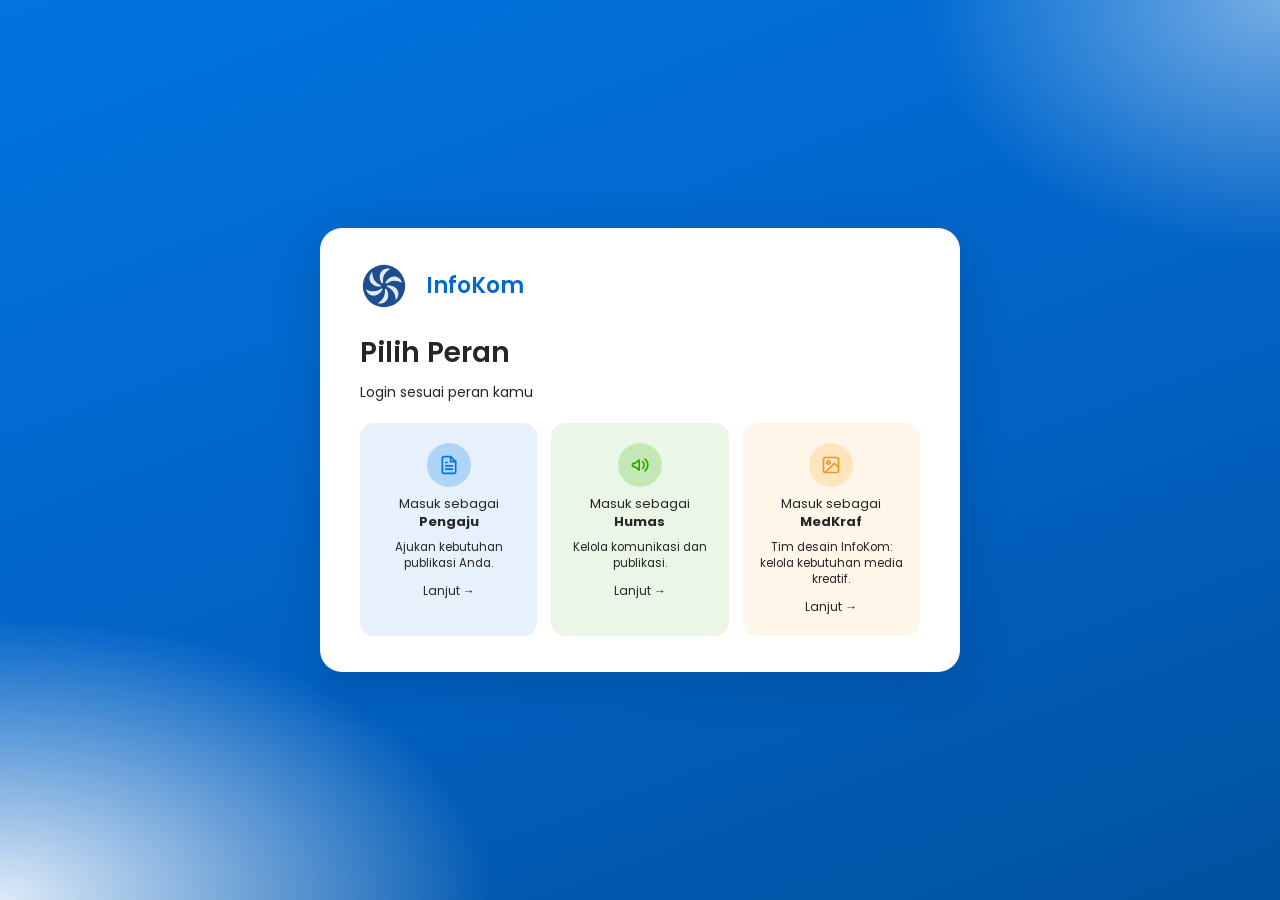
==== index.html @ b200752e "ya" ====
<!DOCTYPE html>
<html lang="id">
<head>
  <meta charset="UTF-8">
  <meta name="viewport" content="width=device-width, initial-scale=1.0">
  <title>Request Desain · InfoKom HMDTIF</title>

  <!-- Font Poppins (sesuai Figma). Kalau offline otomatis pakai Arial -->
  <link rel="preconnect" href="https://fonts.googleapis.com">
  <link href="https://fonts.googleapis.com/css2?family=Poppins:wght@400;500;600;700&display=swap" rel="stylesheet">

  <link rel="stylesheet" href="css/style.css">
</head>
<body>

  <!-- ============================================================
       KUMPULAN IKON (SVG). Dipanggil dengan <use href="#nama-ikon">
       ============================================================ -->
  <svg width="0" height="0" style="position:absolute" aria-hidden="true">
    <!-- Logo InfoKom -->
    <symbol id="logo" viewBox="0 0 56 56">
      <circle cx="28" cy="28" r="27" fill="#1d4e8f"/>
      <g fill="#ffffff" fill-opacity="0.88">
        <path d="M28 28C33 12 48 13 51 24C42 19 34 21 28 28Z"/>
        <path d="M28 28C33 12 48 13 51 24C42 19 34 21 28 28Z" transform="rotate(60 28 28)"/>
        <path d="M28 28C33 12 48 13 51 24C42 19 34 21 28 28Z" transform="rotate(120 28 28)"/>
        <path d="M28 28C33 12 48 13 51 24C42 19 34 21 28 28Z" transform="rotate(180 28 28)"/>
        <path d="M28 28C33 12 48 13 51 24C42 19 34 21 28 28Z" transform="rotate(240 28 28)"/>
        <path d="M28 28C33 12 48 13 51 24C42 19 34 21 28 28Z" transform="rotate(300 28 28)"/>
      </g>
      <circle cx="28" cy="28" r="4" fill="#1d4e8f"/>
    </symbol>

    <!-- Ikon garis -->
    <symbol id="i-phone" viewBox="0 0 24 24" fill="none" stroke="currentColor" stroke-width="2" stroke-linecap="round" stroke-linejoin="round"><path d="M22 16.9v3a2 2 0 0 1-2.2 2 19.8 19.8 0 0 1-8.6-3.1 19.5 19.5 0 0 1-6-6A19.8 19.8 0 0 1 2.1 4.2 2 2 0 0 1 4.1 2h3a2 2 0 0 1 2 1.7c.1 1 .4 1.9.7 2.8a2 2 0 0 1-.5 2.1L8.1 9.9a16 16 0 0 0 6 6l1.3-1.3a2 2 0 0 1 2.1-.4c.9.3 1.8.6 2.8.7a2 2 0 0 1 1.7 2z"/></symbol>
    <symbol id="i-clip" viewBox="0 0 24 24" fill="none" stroke="currentColor" stroke-width="2" stroke-linecap="round" stroke-linejoin="round"><rect x="8" y="2" width="8" height="4" rx="1"/><path d="M16 4h2a2 2 0 0 1 2 2v14a2 2 0 0 1-2 2H6a2 2 0 0 1-2-2V6a2 2 0 0 1 2-2h2M12 11v4M12 18v.01"/></symbol>
    <symbol id="i-clock" viewBox="0 0 24 24" fill="none" stroke="currentColor" stroke-width="2" stroke-linecap="round" stroke-linejoin="round"><circle cx="12" cy="12" r="10"/><path d="M12 6v6l4 2"/></symbol>
    <symbol id="i-doc" viewBox="0 0 24 24" fill="none" stroke="currentColor" stroke-width="2" stroke-linecap="round" stroke-linejoin="round"><path d="M14 2H6a2 2 0 0 0-2 2v16a2 2 0 0 0 2 2h12a2 2 0 0 0 2-2V8z"/><path d="M14 2v6h6M8 13h8M8 17h8M8 9h2"/></symbol>
    <symbol id="i-tasks" viewBox="0 0 24 24" fill="none" stroke="currentColor" stroke-width="2" stroke-linecap="round" stroke-linejoin="round"><rect x="3" y="4" width="18" height="16" rx="2"/><path d="M7 9l1.5 1.5L11 8M13 9h4M7 15l1.5 1.5L11 14M13 15h4"/></symbol>
    <symbol id="i-bell" viewBox="0 0 24 24" fill="none" stroke="currentColor" stroke-width="2" stroke-linecap="round" stroke-linejoin="round"><path d="M18 8a6 6 0 0 0-12 0c0 7-3 9-3 9h18s-3-2-3-9M13.7 21a2 2 0 0 1-3.4 0"/></symbol>
    <symbol id="i-user" viewBox="0 0 24 24" fill="none" stroke="currentColor" stroke-width="2" stroke-linecap="round" stroke-linejoin="round"><circle cx="12" cy="8" r="4"/><path d="M4 21a8 8 0 0 1 16 0"/></symbol>
    <symbol id="i-megaphone" viewBox="0 0 24 24" fill="none" stroke="currentColor" stroke-width="2" stroke-linecap="round" stroke-linejoin="round"><path d="M3 11v2a1 1 0 0 0 1 1h2l5 4V6L6 10H4a1 1 0 0 0-1 1zM15 8a5 5 0 0 1 0 8M18 5a9 9 0 0 1 0 14"/></symbol>
    <symbol id="i-image" viewBox="0 0 24 24" fill="none" stroke="currentColor" stroke-width="2" stroke-linecap="round" stroke-linejoin="round"><rect x="3" y="3" width="18" height="18" rx="2"/><circle cx="9" cy="9" r="2"/><path d="M21 15l-5-5L5 21"/></symbol>
    <symbol id="i-menu" viewBox="0 0 24 24" fill="none" stroke="currentColor" stroke-width="2" stroke-linecap="round" stroke-linejoin="round"><path d="M4 6h16M4 12h16M4 18h16"/></symbol>
    <symbol id="i-ext" viewBox="0 0 24 24" fill="none" stroke="currentColor" stroke-width="2" stroke-linecap="round" stroke-linejoin="round"><path d="M15 3h6v6M10 14L21 3M18 13v6a2 2 0 0 1-2 2H5a2 2 0 0 1-2-2V8a2 2 0 0 1 2-2h6"/></symbol>
    <symbol id="i-upload" viewBox="0 0 24 24" fill="none" stroke="currentColor" stroke-width="2" stroke-linecap="round" stroke-linejoin="round"><path d="M21 15v4a2 2 0 0 1-2 2H5a2 2 0 0 1-2-2v-4M17 8l-5-5-5 5M12 3v12"/></symbol>
    <symbol id="i-ok" viewBox="0 0 24 24" fill="none" stroke-width="2" stroke-linecap="round" stroke-linejoin="round"><circle cx="12" cy="12" r="10" fill="currentColor" stroke="none"/><path d="M8 12l3 3 5-6" style="stroke:var(--cek,#fff)"/></symbol>
    <symbol id="i-warn" viewBox="0 0 24 24" fill="none" stroke-width="2" stroke-linecap="round" stroke-linejoin="round"><path d="M12 3L2 21h20z" fill="currentColor" stroke="currentColor"/><path d="M12 10v5M12 18v.01" stroke="#fff"/></symbol>
    <symbol id="i-x" viewBox="0 0 24 24" fill="none" stroke="currentColor" stroke-width="2" stroke-linecap="round" stroke-linejoin="round"><path d="M18 6L6 18M6 6l12 12"/></symbol>
  </svg>


  <!-- ============================================================
       HALAMAN 1: PILIH PERAN
       ============================================================ -->
  <main class="halaman-login" id="halaman-peran">
    <div class="kartu-login lebar">
      <div class="merek"><svg class="logo"><use href="#logo"/></svg><span>InfoKom</span></div>
      <h1>Pilih Peran</h1>
      <p class="sub">Login sesuai peran kamu</p>

      <div class="pilihan-peran">
        <button type="button" class="kartu-peran p-biru" data-peran="pengaju">
          <span class="lingkaran"><svg class="ic"><use href="#i-doc"/></svg></span>
          <span>Masuk sebagai <strong>Pengaju</strong></span>
          <small>Ajukan kebutuhan publikasi Anda.</small>
          <em>Lanjut →</em>
        </button>
        <button type="button" class="kartu-peran p-hijau" data-peran="humas">
          <span class="lingkaran"><svg class="ic"><use href="#i-megaphone"/></svg></span>
          <span>Masuk sebagai <strong>Humas</strong></span>
          <small>Kelola komunikasi dan publikasi.</small>
          <em>Lanjut →</em>
        </button>
        <button type="button" class="kartu-peran p-oranye" data-peran="medkraf">
          <span class="lingkaran"><svg class="ic"><use href="#i-image"/></svg></span>
          <span>Masuk sebagai <strong>MedKraf</strong></span>
          <small>Tim desain InfoKom: kelola kebutuhan media kreatif.</small>
          <em>Lanjut →</em>
        </button>
      </div>
    </div>
  </main>


  <!-- ============================================================
       HALAMAN 2: FORM LOGIN
       ============================================================ -->
  <main class="halaman-login" id="halaman-login" hidden>
    <form class="kartu-login" id="form-login" novalidate>
      <div class="merek"><svg class="logo"><use href="#logo"/></svg><span>InfoKom</span></div>
      <h1 id="judul-login">Masuk sebagai Pengaju</h1>
      <p class="sub">Masukkan email dan kata sandi untuk melanjutkan.</p>

      <div class="field">
        <label for="login-email">Email</label>
        <input type="email" id="login-email" placeholder="Masukkan email Anda" autocomplete="off">
      </div>
      <div class="field">
        <label for="login-sandi">Kata sandi</label>
        <input type="password" id="login-sandi" placeholder="Masukkan kata sandi Anda" autocomplete="off">
        <small class="pesan-error" id="error-login" hidden>⚠ Isi email yang valid dan kata sandi.</small>
      </div>

      <button type="button" class="tautan kanan-teks" id="btn-lupa">Lupa kata sandi?</button>
      <button type="submit" class="btn btn-utama penuh">Masuk</button>

      <div class="atau"><span>atau</span></div>
      <button type="button" class="btn btn-garis penuh" id="btn-google">Masuk dengan Google</button>
      <button type="button" class="tautan tengah" id="btn-ganti-peran">← Ganti peran</button>
      <p class="petunjuk-demo">Mode demo: isi email dan kata sandi apa saja.</p>
    </form>
  </main>


  <!-- ============================================================
       APLIKASI (muncul setelah login)
       ============================================================ -->
  <div class="app" id="aplikasi" hidden>

    <!-- SIDEBAR (menu berbeda tiap peran, diisi JavaScript) -->
    <aside class="sidebar" id="sidebar">
      <div class="merek"><svg class="logo"><use href="#logo"/></svg><span>InfoKom</span></div>
      <nav id="menu"></nav>
    </aside>

    <div class="kolom-kanan">

      <!-- HEADER -->
      <header class="topbar">
        <h2 class="judul-app">Request Desain · InfoKom HMDTIF</h2>

        <div class="topbar-kanan">
          <div class="bel-wrap">
            <button type="button" class="bel" id="btn-bel" aria-label="Notifikasi">
              <svg class="ic"><use href="#i-bell"/></svg>
              <span class="lencana" id="lencana" hidden></span>
            </button>
            <div class="dropdown" id="dropdown-notif" hidden></div>
          </div>

          <button type="button" class="chip-user" id="btn-profil">
            <span class="info-user" id="info-user"></span>
            <span class="avatar"><svg class="ic"><use href="#i-user"/></svg></span>
          </button>
        </div>
      </header>


      <!-- ========================================================
           VIEW PENGAJU 1: Ajukan Permintaan
           ======================================================== -->
      <section class="view" id="v-ajukan" hidden>
        <div class="konten">
          <div class="kartu">
            <h2>Ajukan Permintaan Desain</h2>

            <div class="field">
              <label for="input-nama">Nama Pengaju <span class="wajib">*</span></label>
              <input type="text" id="input-nama" value="Reyhan" readonly>
            </div>

            <div class="segmented" id="tipe-konten">
              <button type="button" class="aktif" data-nilai="Reels">Reels</button>
              <button type="button" data-nilai="Feeds">Feeds</button>
              <button type="button" data-nilai="Story">Story</button>
            </div>

            <div class="baris-dua">
              <div class="field">
                <label for="input-judul">Judul Pengajuan <span class="wajib">*</span></label>
                <input type="text" id="input-judul" placeholder="Judul Konten">
                <small class="pesan-error" id="error-judul" hidden>⚠ Judul wajib diisi</small>
              </div>
              <div class="field">
                <label for="input-tanggal">Tanggal Unggahan <span class="wajib">*</span></label>
                <input type="date" id="input-tanggal">
                <small class="pesan-error" id="error-tanggal" hidden>⚠ Tanggal wajib diisi</small>
              </div>
            </div>

            <div class="field">
              <label for="input-deskripsi">Deskripsi Singkat Desain <span class="wajib">*</span></label>
              <textarea id="input-deskripsi" placeholder="Tuliskan Deskripsi"></textarea>
              <small class="pesan-error" id="error-deskripsi" hidden>⚠ Deskripsi wajib diisi</small>
            </div>

            <div class="field">
              <label for="input-caption">Caption (untuk Reels / Feeds) — opsional</label>
              <textarea id="input-caption" placeholder="Tuliskan Caption"></textarea>
            </div>

            <div class="rata-kanan">
              <button type="button" class="btn btn-utama" id="btn-kirim">Kirim Pengajuan</button>
            </div>
          </div>

          <div class="kartu">
            <h2>Panduan Pengajuan</h2>
            <ul class="panduan">
              <li>Pengajuan masuk ditinjau Humas. Jika ditolak, ajukan ulang.</li>
              <li>Draf desain akan dikirim H-1 sebelum hari unggah.</li>
              <li>Revisi draf hanya dapat diajukan 1x setelah dikirim Humas.</li>
            </ul>
            <h2 class="jarak-atas">Pengajuan Terakhir Saya</h2>
            <div id="daftar-terakhir"></div>
          </div>
        </div>
      </section>


      <!-- ========================================================
           VIEW PENGAJU 2: Tinjau & Revisi
           ======================================================== -->
      <section class="view" id="v-tinjau" hidden>
        <div class="konten">
          <div class="kartu">
            <h2>Tinjau &amp; Revisi Desain</h2>
            <div id="badge-tinjau" class="jarak-bawah"></div>

            <div class="field">
              <label for="tinjau-link">Draf Desain</label>
              <input type="text" id="tinjau-link" readonly placeholder="https://figma.com">
            </div>
            <div id="poster-tinjau"></div>

            <div class="segmented kotak-garis" id="versi">
              <button type="button" class="aktif" data-nilai="1">Versi 1</button>
              <button type="button" data-nilai="2">Versi 2</button>
            </div>

            <div class="field">
              <label for="tinjau-caption">Caption</label>
              <input type="text" id="tinjau-caption" readonly>
            </div>
          </div>

          <div class="kartu">
            <h2>Revisi Desain</h2>
            <div id="badge-kuota" class="jarak-bawah"></div>
            <p class="judul-kecil">Konten untuk ditinjau</p>
            <p class="bantuan">Lihat detail konten untuk review dan revisi.</p>
            <div id="tabel-tinjau"></div>

            <button type="button" class="btn btn-garis penuh" id="btn-ajukan-revisi">Ajukan Revisi</button>
            <button type="button" class="btn btn-utama penuh" id="btn-setujui">Setujui Desain</button>
            <p class="bantuan" id="petunjuk-tinjau"></p>
          </div>
        </div>
      </section>


      <!-- ========================================================
           VIEW PENGAJU 3: Status & Riwayat
           ======================================================== -->
      <section class="view" id="v-status" hidden>
        <div class="konten">
          <div class="kartu">
            <h2>Status &amp; Riwayat Publikasi</h2>
            <div class="stepper" id="stepper"></div>
            <h2 class="jarak-atas">Daftar Pengajuan Saya</h2>
            <div id="tabel-status"></div>
          </div>

          <div class="kartu">
            <h2>Detail Pengajuan</h2>
            <div id="detail-status"></div>
            <hr>
            <h2>Riwayat Proses</h2>
            <ul class="riwayat" id="riwayat"></ul>
          </div>
        </div>
      </section>


      <!-- ========================================================
           VIEW HUMAS: Daftar Pengajuan
           ======================================================== -->
      <section class="view" id="v-humas" hidden>
        <div class="konten">
          <div class="kartu">
            <h2>Daftar &amp; Detail Pengajuan</h2>
            <div class="chips" id="chips"></div>
            <div id="tabel-humas"></div>
          </div>

          <div class="kartu" id="panel-humas"></div>
        </div>
      </section>


      <!-- ========================================================
           VIEW MEDKRAF: Tugas Saya
           ======================================================== -->
      <section class="view" id="v-tugas" hidden>
        <div class="konten">
          <div class="kartu">
            <h2>Pengerjaan Desain</h2>
            <div id="detail-tugas"></div>

            <div id="blok-catatan"></div>

            <h2 class="jarak-atas">Serahkan Hasil</h2>
            <div class="field">
              <label for="input-hasil">Tautan Figma / File Hasil <span class="wajib">*</span></label>
              <input type="text" id="input-hasil" placeholder="https://figma.com">
              <small class="pesan-error" id="error-hasil" hidden>⚠ Tautan hasil wajib diisi</small>
            </div>
            <div id="poster-tugas"></div>
            <div class="rata-kanan">
              <button type="button" class="btn btn-utama" id="btn-serahkan">Serahkan Desain</button>
            </div>
            <p class="bantuan rata-kanan-teks" id="petunjuk-tugas"></p>
          </div>

          <div class="kartu">
            <h2 id="judul-tugas">Tugas Saya</h2>
            <div id="daftar-tugas"></div>
          </div>
        </div>
      </section>


      <!-- ========================================================
           VIEW PROFIL (semua peran)
           ======================================================== -->
      <section class="view" id="v-profil" hidden>
        <div class="konten">
          <div class="kartu">
            <h2>Profil Saya</h2>
            <div class="profil-atas">
              <span class="avatar besar"><svg class="ic"><use href="#i-user"/></svg></span>
              <div>
                <h3 id="profil-nama"></h3>
                <span class="badge b-biru" id="profil-peran"></span>
              </div>
            </div>
            <hr>
            <div id="profil-detail"></div>
            <div class="rata-kiri-tombol">
              <button type="button" class="btn btn-utama" id="btn-beranda">Kembali ke Beranda</button>
              <button type="button" class="btn btn-garis" id="btn-keluar">Ganti Peran</button>
            </div>
          </div>

          <div class="kartu">
            <h2>Ringkasan Aktivitas</h2>
            <div class="angka-ringkas" id="profil-angka"></div>
            <h3 class="jarak-atas">Hak Akses Peran</h3>
            <ul class="panduan" id="profil-hak"></ul>
          </div>
        </div>
      </section>

    </div>
  </div>


  <!-- ============================================================
       MODAL / POP-UP
       ============================================================ -->

  <!-- Humas: Tolak -->
  <div class="modal" id="modal-tolak">
    <div class="dialog">
      <div class="judul-modal">
        <h2><svg class="ic merah"><use href="#i-warn"/></svg> Tolak Pengajuan</h2>
        <button type="button" class="btn-tutup" data-tutup aria-label="Tutup"><svg class="ic"><use href="#i-x"/></svg></button>
      </div>
      <div class="field">
        <label for="alasan-tolak">Alasan Penolakan</label>
        <textarea id="alasan-tolak" placeholder="Tulis alasan penolakan"></textarea>
      </div>
      <div class="dua-tombol">
        <button type="button" class="btn btn-garis" data-tutup>Batal</button>
        <button type="button" class="btn btn-utama" id="btn-konfirmasi-tolak" disabled>Tolak</button>
      </div>
    </div>
  </div>

  <!-- Humas: Terima & Tugaskan PIC -->
  <div class="modal" id="modal-terima">
    <div class="dialog">
      <div class="judul-modal">
        <h2><svg class="ic hijau"><use href="#i-ok"/></svg> Terima &amp; Tugaskan PIC MedKraf</h2>
        <button type="button" class="btn-tutup" data-tutup aria-label="Tutup"><svg class="ic"><use href="#i-x"/></svg></button>
      </div>
      <div class="field">
        <label for="pilih-pic">Pilih PIC MedKraf</label>
        <select id="pilih-pic"></select>
      </div>
      <div class="dua-tombol">
        <button type="button" class="btn btn-garis" data-tutup>Batal</button>
        <button type="button" class="btn btn-utama" id="btn-konfirmasi-terima" disabled>Tugaskan</button>
      </div>
    </div>
  </div>

  <!-- Humas: Revisi bahasa ke MedKraf -->
  <div class="modal" id="modal-revisi-bahasa">
    <div class="dialog">
      <div class="judul-modal">
        <h2><svg class="ic merah"><use href="#i-warn"/></svg> Ajukan Revisi ke MedKraf</h2>
        <button type="button" class="btn-tutup" data-tutup aria-label="Tutup"><svg class="ic"><use href="#i-x"/></svg></button>
      </div>
      <div class="field">
        <label for="catatan-bahasa">Catatan Revisi</label>
        <textarea id="catatan-bahasa" placeholder="Tulis bagian bahasa yang perlu diperbaiki"></textarea>
      </div>
      <div class="dua-tombol">
        <button type="button" class="btn btn-garis" data-tutup>Batal</button>
        <button type="button" class="btn btn-utama" id="btn-konfirmasi-revisi-bahasa" disabled>Kirim</button>
      </div>
    </div>
  </div>

  <!-- Humas: Tandai sudah diunggah -->
  <div class="modal" id="modal-unggah">
    <div class="dialog">
      <div class="judul-modal">
        <h2><svg class="ic biru"><use href="#i-upload"/></svg> Tandai Sudah Diunggah</h2>
        <button type="button" class="btn-tutup" data-tutup aria-label="Tutup"><svg class="ic"><use href="#i-x"/></svg></button>
      </div>
      <div class="field">
        <label for="link-unggahan">Link Unggahan</label>
        <input type="text" id="link-unggahan" placeholder="https://instagram.com/p/...">
      </div>
      <div class="dua-tombol">
        <button type="button" class="btn btn-garis" data-tutup>Batal</button>
        <button type="button" class="btn btn-utama" id="btn-konfirmasi-unggah" disabled>Selesai</button>
      </div>
    </div>
  </div>

  <!-- Pengaju: Ajukan revisi -->
  <div class="modal" id="modal-revisi">
    <div class="dialog">
      <div class="judul-modal">
        <h2><svg class="ic merah"><use href="#i-warn"/></svg> Ajukan Revisi</h2>
        <button type="button" class="btn-tutup" data-tutup aria-label="Tutup"><svg class="ic"><use href="#i-x"/></svg></button>
      </div>
      <div class="field">
        <label for="catatan-revisi">Deskripsi Revisi</label>
        <textarea id="catatan-revisi" placeholder="Tulis semua masukan revisi dalam satu catatan."></textarea>
        <small class="bantuan">Revisi hanya dapat diajukan 1x dan hasilnya langsung diunggah tanpa tinjauan ulang.</small>
      </div>
      <div class="dua-tombol">
        <button type="button" class="btn btn-garis" data-tutup>Batal</button>
        <button type="button" class="btn btn-utama" id="btn-konfirmasi-revisi" disabled>Ajukan</button>
      </div>
    </div>
  </div>

  <!-- Pengaju: Setujui -->
  <div class="modal" id="modal-setujui">
    <div class="dialog">
      <div class="judul-modal">
        <h2><svg class="ic hijau"><use href="#i-ok"/></svg> Setujui Desain</h2>
        <button type="button" class="btn-tutup" data-tutup aria-label="Tutup"><svg class="ic"><use href="#i-x"/></svg></button>
      </div>
      <p class="isi-modal">Apakah Anda yakin menyetujui desain ini? Status menjadi “Siap Unggah” dan konten akan diunggah oleh Humas.</p>
      <div class="dua-tombol">
        <button type="button" class="btn btn-garis" data-tutup>Batal</button>
        <button type="button" class="btn btn-utama" id="btn-konfirmasi-setujui">Ya, Setujui</button>
      </div>
    </div>
  </div>

  <!-- Pesan singkat -->
  <div class="toast" id="toast" hidden></div>

  <!-- data.js dulu (berisi data), baru script.js (berisi logika) -->
  <script src="js/data.js"></script>
  <script src="js/script.js"></script>
</body>
</html>
---- css/style.css ----
/* ==========================================================
   STYLE.CSS - Request Desain · InfoKom HMDTIF (Versi Website)
   Desain: Hi-Fi desktop 1440px dari Figma.
   Responsif untuk ukuran website saja:
     - Desktop lebar  : lebih dari 1100px  (2 kolom + sidebar)
     - Laptop/Tablet  : 768px - 1100px     (1 kolom + sidebar lebih kecil)
   (Tampilan HP tidak dibuat.)
   ========================================================== */

/* ---------- 1. Variabel warna (dari design system Figma) ---------- */
:root {
  --biru-50: #e6f1fc;
  --biru-100: #b0d4f5;
  --biru-300: #55a2ea;
  --biru-500: #0174e0;
  --biru-600: #016acc;
  --biru-700: #01529f;
  --biru-900: #00315e;

  --abu-garis: #e4e4e8;
  --abu-input: #8a8a8c;
  --abu-teks: #6b6b6e;
  --teks: #262626;

  --hijau-50: #eaf6e6;
  --hijau-500: #2da800;
  --merah-50: #f8e8e8;
  --merah-200: #de9393;
  --merah-300: #cf6262;
  --merah-500: #b61515;
  --merah-800: #650c0c;
  --oranye-50: #fff6ea;
  --oranye-400: #ffba54;
  --oranye-600: #e89a25;

  --bayangan: 0 4px 18px rgba(0, 49, 94, 0.14);
}

/* ---------- 2. Reset dasar ---------- */
* { box-sizing: border-box; margin: 0; padding: 0; }

body {
  font-family: "Poppins", Arial, sans-serif;
  font-size: 14px;
  color: var(--teks);
  min-width: 768px; /* tampilan HP tidak didukung */
  min-height: 100vh;
  /* Latar biru dengan sapuan putih di pojok (seperti di Figma) */
  background:
    radial-gradient(55% 45% at 0% 100%, rgba(234, 242, 251, 0.95) 0%, rgba(234, 242, 251, 0) 70%),
    radial-gradient(40% 40% at 100% 0%, rgba(255, 255, 255, 0.45) 0%, rgba(255, 255, 255, 0) 70%),
    linear-gradient(160deg, #0174e0 0%, #0262c4 55%, #01529f 100%);
  background-attachment: fixed;
}

h1 { font-size: 28px; font-weight: 600; }
h2 { font-size: 18px; font-weight: 600; margin-bottom: 16px; }
h3 { font-size: 16px; font-weight: 600; margin-bottom: 8px; }

[hidden] { display: none !important; }

button { font-family: inherit; }

/* ---------- 3. Ikon ---------- */
.ic { width: 20px; height: 20px; flex-shrink: 0; vertical-align: -4px; }
.ic.merah { color: var(--merah-500); }
.ic.hijau { color: var(--hijau-500); }
.ic.biru { color: var(--biru-500); }

.logo { width: 48px; height: 44px; }

.merek {
  display: flex;
  align-items: center;
  gap: 18px;
  font-size: 22px;
  font-weight: 600;
  color: var(--biru-600);
}

/* ==========================================================
   4. HALAMAN LOGIN (pilih peran & form)
   ========================================================== */
.halaman-login {
  min-height: 100vh;
  display: flex;
  align-items: center;
  justify-content: center;
  padding: 32px;
}

.kartu-login {
  background: #fff;
  border-radius: 22px;
  padding: 36px 40px;
  width: 100%;
  max-width: 480px;
  box-shadow: 0 10px 40px rgba(0, 49, 94, 0.25);
}

.kartu-login.lebar { max-width: 640px; }

.kartu-login h1 { margin: 24px 0 8px; }
.kartu-login .sub { margin-bottom: 20px; }

.pilihan-peran { display: grid; grid-template-columns: repeat(3, 1fr); gap: 14px; }

.kartu-peran {
  display: flex;
  flex-direction: column;
  align-items: center;
  gap: 8px;
  padding: 18px 12px;
  border: 2px solid transparent;
  border-radius: 14px;
  text-align: center;
  font-size: 13px;
  line-height: 1.4;
  cursor: pointer;
  color: var(--teks);
  transition: transform 0.15s, border-color 0.15s;
}

.kartu-peran:hover { transform: translateY(-3px); border-color: currentColor; }
.kartu-peran small { font-size: 11.5px; }
.kartu-peran em { font-style: normal; font-size: 12px; margin-top: 4px; }

.lingkaran {
  width: 44px; height: 44px;
  border-radius: 50%;
  display: flex; align-items: center; justify-content: center;
}

.p-biru { background: var(--biru-50); }
.p-biru .lingkaran { background: var(--biru-100); color: var(--biru-500); }
.p-hijau { background: #eaf6e6; }
.p-hijau .lingkaran { background: #c3e8b6; color: var(--hijau-500); }
.p-oranye { background: var(--oranye-50); }
.p-oranye .lingkaran { background: #ffe4bd; color: var(--oranye-600); }

.tautan {
  background: none;
  border: none;
  color: var(--biru-600);
  font-size: 12.5px;
  cursor: pointer;
  padding: 4px 0;
}

.tautan:hover { text-decoration: underline; }
.kanan-teks { display: block; margin-left: auto; margin-bottom: 12px; }
.tengah { display: block; margin: 14px auto 0; }

.atau {
  display: flex; align-items: center; gap: 12px;
  margin: 14px 0;
  font-size: 12px;
  color: var(--abu-teks);
}
.atau::before, .atau::after { content: ""; flex: 1; height: 1px; background: var(--abu-garis); }

.petunjuk-demo { margin-top: 12px; text-align: center; font-size: 11.5px; color: var(--abu-teks); }

/* ==========================================================
   5. KERANGKA APLIKASI (sidebar + header + isi)
   ========================================================== */
.app {
  display: grid;
  grid-template-columns: 272px minmax(0, 1fr);
  gap: 24px;
  max-width: 1480px;
  margin: 0 auto;
  padding: 16px 24px;
  align-items: start;
}

/* Sidebar */
.sidebar {
  position: sticky;
  top: 16px;
  min-height: calc(100vh - 32px);
  background: #fff;
  border-radius: 20px;
  padding: 28px 12px;
  box-shadow: var(--bayangan);
}

.sidebar .merek { padding: 0 12px; margin-bottom: 44px; }

#menu { display: flex; flex-direction: column; gap: 8px; }

.menu-item {
  display: flex;
  align-items: center;
  gap: 12px;
  width: 100%;
  padding: 11px 14px;
  border: none;
  border-radius: 12px;
  background: none;
  color: var(--biru-600);
  font-size: 13.5px;
  font-weight: 500;
  text-align: left;
  cursor: pointer;
  transition: background 0.15s;
}

.menu-item:hover { background: var(--biru-50); }
.menu-item.aktif { background: var(--biru-600); color: #fff; }

/* Header */
.kolom-kanan { min-width: 0; }

.topbar {
  display: flex;
  align-items: center;
  justify-content: space-between;
  gap: 16px;
  background: #fff;
  border-radius: 20px;
  padding: 18px 24px;
  margin-bottom: 16px;
  box-shadow: var(--bayangan);
}

.judul-app { margin: 0; font-size: 18px; }

.topbar-kanan { display: flex; align-items: center; gap: 14px; }

.bel-wrap { position: relative; }

.bel {
  position: relative;
  width: 44px; height: 44px;
  border: none;
  border-radius: 50%;
  background: var(--biru-50);
  color: var(--biru-500);
  cursor: pointer;
}

.lencana {
  position: absolute;
  top: -3px; right: -3px;
  min-width: 18px; height: 18px;
  padding: 0 4px;
  border-radius: 9px;
  background: #e53935;
  color: #fff;
  font-size: 10px;
  font-weight: 600;
  line-height: 18px;
}

.chip-user {
  display: flex;
  align-items: center;
  gap: 12px;
  border: none;
  background: none;
  cursor: pointer;
  font-size: 12.5px;
  color: var(--teks);
}

.avatar {
  width: 44px; height: 44px;
  border: 1.5px solid var(--biru-500);
  border-radius: 50%;
  display: flex; align-items: center; justify-content: center;
  color: var(--biru-500);
  background: #fff;
}

.avatar.besar { width: 88px; height: 88px; border-width: 2px; }
.avatar.besar .ic { width: 40px; height: 40px; }

/* Dropdown notifikasi */
.dropdown {
  position: absolute;
  right: 0;
  top: 54px;
  width: 340px;
  background: #fff;
  border-radius: 14px;
  padding: 14px;
  box-shadow: 0 10px 30px rgba(0, 49, 94, 0.25);
  z-index: 30;
}

.dropdown h4 { font-size: 14px; margin-bottom: 8px; }

.notif {
  display: flex; gap: 10px;
  padding: 10px;
  border-radius: 10px;
  font-size: 12px;
  line-height: 1.5;
}

.notif.baru { background: var(--biru-50); }
.notif::before {
  content: "";
  width: 7px; height: 7px;
  margin-top: 6px;
  border-radius: 50%;
  background: var(--abu-input);
  flex-shrink: 0;
}
.notif.baru::before { background: var(--biru-500); }
.notif strong { display: block; font-size: 12.5px; }
.notif small { color: var(--abu-teks); }

/* ==========================================================
   6. ISI HALAMAN
   ========================================================== */
/* Dua kolom: kolom utama lebih lebar dari panel kanan */
.konten {
  display: grid;
  grid-template-columns: minmax(0, 1.55fr) minmax(0, 1fr);
  gap: 16px;
  align-items: start;
}

.kartu {
  background: #fff;
  border-radius: 20px;
  padding: 28px;
  box-shadow: var(--bayangan);
}

.jarak-atas { margin-top: 28px; }
.jarak-bawah { margin-bottom: 14px; }

.rata-kanan { display: flex; justify-content: flex-end; gap: 10px; margin-top: 8px; }
.rata-kanan-teks { text-align: right; }
.rata-kiri-tombol { display: flex; gap: 12px; margin-top: 40px; }

hr { border: none; border-top: 1px solid var(--abu-garis); margin: 22px 0; }

.panduan { padding-left: 20px; line-height: 1.9; }
.panduan li::marker { color: var(--teks); }

/* Baris detail: label tebal kiri, isi kanan */
.kv {
  display: grid;
  grid-template-columns: 130px minmax(0, 1fr);
  gap: 12px;
  padding: 4px 0;
  line-height: 1.55;
}
.kv dt, .kv .k { font-weight: 600; }
.kv .v { word-break: break-word; }

/* ==========================================================
   7. FORM
   ========================================================== */
.field { margin-bottom: 18px; }

label {
  display: block;
  font-size: 13.5px;
  margin-bottom: 8px;
}

.wajib { color: #d32f2f; }

input, select, textarea {
  width: 100%;
  font-family: inherit;
  font-size: 13.5px;
  padding: 12px 14px;
  border: 1px solid var(--abu-input);
  border-radius: 8px;
  background: #fff;
  color: var(--teks);
  transition: border-color 0.15s, box-shadow 0.15s;
}

input, select { height: 46px; }
textarea { height: 96px; resize: vertical; }

input::placeholder, textarea::placeholder { color: #a0a0a3; }

input:focus, select:focus, textarea:focus {
  outline: none;
  border-color: var(--biru-500);
  box-shadow: 0 0 0 3px rgba(1, 116, 224, 0.18);
}

input[readonly] { background: #fafafc; }
.salah { border-color: var(--merah-500) !important; }

.bantuan { margin-top: 6px; font-size: 12px; color: var(--abu-teks); line-height: 1.5; }
.pesan-error { display: block; margin-top: 6px; font-size: 12px; font-weight: 500; color: var(--merah-500); }

.baris-dua { display: grid; grid-template-columns: 1fr 1fr; gap: 20px; }

/* Segmented (pilihan Reels / Feeds / Story) */
.segmented {
  display: flex;
  gap: 4px;
  padding: 6px;
  margin-bottom: 18px;
  border: 1px solid var(--biru-500);
  border-radius: 10px;
}

.segmented button {
  flex: 1;
  padding: 10px 0;
  border: none;
  border-radius: 7px;
  background: transparent;
  font-size: 13.5px;
  cursor: pointer;
}

.segmented button.aktif { background: var(--biru-600); color: #fff; font-weight: 500; }
.segmented button:disabled { color: #aaa; cursor: not-allowed; }

/* ==========================================================
   8. TOMBOL
   ========================================================== */
.btn {
  height: 44px;
  padding: 0 22px;
  border: 1.5px solid transparent;
  border-radius: 6px;
  font-size: 13.5px;
  font-weight: 500;
  cursor: pointer;
  transition: background 0.15s, opacity 0.15s;
}

.btn-utama { background: var(--biru-600); color: #fff; }
.btn-utama:hover:not(:disabled) { background: var(--biru-700); }

.btn-garis { background: #fff; color: var(--biru-600); border-color: var(--biru-500); }
.btn-garis:hover:not(:disabled) { background: var(--biru-50); }

.btn:disabled {
  background: var(--abu-garis);
  border-color: var(--abu-garis);
  color: #9a9a9d;
  cursor: not-allowed;
}

.btn.penuh { display: block; width: 100%; margin-bottom: 12px; }
.btn.kecil { height: 34px; padding: 0 14px; font-size: 12px; }

.btn-ikon {
  width: 44px; height: 44px;
  border: none; border-radius: 10px;
  background: var(--biru-50);
  color: var(--biru-600);
  cursor: pointer;
}

.dua-tombol { display: flex; gap: 12px; margin-top: 8px; }
.dua-tombol .btn { flex: 1; }

/* ==========================================================
   9. TABEL & FILTER
   ========================================================== */
.chips { display: flex; flex-wrap: wrap; gap: 8px; margin-bottom: 18px; }

.chip {
  padding: 5px 14px;
  border: 1px solid var(--biru-500);
  border-radius: 20px;
  background: #fff;
  font-size: 12px;
  cursor: pointer;
}
.chip:hover { background: var(--biru-50); }
.chip.aktif { background: var(--biru-600); color: #fff; }

.tabel-wrap {
  overflow-x: auto; /* tabel bisa digeser kalau layar sempit */
  border: 1px solid var(--biru-300);
  border-radius: 10px;
}

table { width: 100%; border-collapse: collapse; }
table.tabel-6 { min-width: 560px; } /* tabel 6 kolom boleh digeser kalau layar sempit */

th {
  background: var(--biru-600);
  color: #fff;
  font-size: 12.5px;
  font-weight: 500;
  padding: 10px 8px;
  border: 1px solid var(--biru-300);
}

td {
  padding: 10px 8px;
  border: 1px solid var(--biru-300);
  color: var(--biru-600);
  font-size: 12px;
  text-align: center;
  line-height: 1.45;
}

td:first-child { text-align: left; }
tbody tr { cursor: pointer; }
tbody tr:hover { background: #f3f8fe; }
tbody tr.terpilih { background: var(--biru-50); }
td.kosong { color: var(--abu-teks); padding: 24px; cursor: default; }

/* ==========================================================
   10. BADGE STATUS (pil berwarna)
   ========================================================== */
.badge {
  display: inline-flex;
  align-items: center;
  gap: 6px;
  padding: 4px 12px;
  border: 1px solid var(--biru-600);
  border-radius: 32px;
  background: var(--biru-50);
  font-size: 11.5px;
  font-weight: 500;
  color: #000;
  white-space: nowrap;
}

.b-biru { background: var(--biru-50); border-color: var(--biru-600); }
.b-pink { background: var(--merah-50); border-color: var(--merah-200); }
.b-oranye { background: var(--oranye-50); border-color: var(--oranye-400); }
.b-hijau { background: var(--hijau-50); border-color: var(--hijau-500); }
.b-merah { background: var(--merah-300); border-color: var(--merah-800); color: #fff; }
.b-merah .ic { --cek: var(--merah-300); } /* centang merah di dalam lingkaran putih */

/* Ikon lingkaran di badge */
.ik {
  display: inline-block;
  width: 12px; height: 12px;
  border: 1.5px solid currentColor;
  border-radius: 50%;
}
.ik-50 { background: conic-gradient(currentColor 0 50%, transparent 0); }
.ik-75 { background: conic-gradient(currentColor 0 75%, transparent 0); }
.ik-ok { background: var(--hijau-500); border-color: var(--hijau-500); }
.ik-x { background: #fff; border-color: #fff; }

/* ==========================================================
   11. KARTU TUGAS, CATATAN, POSTER
   ========================================================== */
.kartu-tugas {
  border: 1px solid var(--biru-500);
  border-radius: 8px;
  padding: 14px;
  margin-bottom: 14px;
  cursor: pointer;
  line-height: 1.6;
}
.kartu-tugas:hover { background: #f3f8fe; }
.kartu-tugas.terpilih { background: var(--biru-50); }
.kartu-tugas strong { display: block; font-size: 13.5px; }
.kartu-tugas p { margin: 6px 0 10px; font-size: 13px; }

.catatan {
  border: 1px solid var(--biru-500);
  border-radius: 8px;
  padding: 12px 14px;
  margin-bottom: 12px;
  font-size: 13px;
  line-height: 1.6;
}
.catatan strong { display: block; margin-bottom: 2px; }

.judul-kecil { font-weight: 500; margin-bottom: 2px; }

/* Poster contoh (dibuat dengan CSS, menggantikan gambar desain) */
.poster {
  position: relative;
  height: 210px;
  margin-bottom: 16px;
  border-radius: 6px;
  overflow: hidden;
  display: flex;
  align-items: center;
  justify-content: center;
  background:
    linear-gradient(rgba(255,255,255,.07) 1px, transparent 1px) 0 0 / 22px 22px,
    linear-gradient(90deg, rgba(255,255,255,.07) 1px, transparent 1px) 0 0 / 22px 22px,
    #0b4a9c;
}

.poster-tag {
  position: absolute; top: 14px; left: 18%;
  background: #fff; color: #0b4a9c;
  font-size: 9px; font-weight: 700;
  padding: 2px 10px; border-radius: 10px;
}

.poster-kartu {
  width: 46%;
  min-width: 200px;
  padding: 20px 14px;
  text-align: center;
  background: #f1ede3;
  border: 3px dotted #fff;
  outline: 4px solid #f1ede3;
  transform: rotate(-1.5deg);
  box-shadow: 0 6px 16px rgba(0, 0, 0, 0.3);
}

.poster-kartu small { display: block; font-size: 10px; font-style: italic; color: #0b4a9c; }
.poster-kartu strong {
  display: block;
  margin: 4px 0;
  font-size: 20px;
  line-height: 1.05;
  font-weight: 700;
  letter-spacing: -0.5px;
  color: #0b3f86;
  text-transform: uppercase;
}
.poster-kartu em { display: block; font-size: 13px; font-weight: 700; font-style: normal; color: #0b3f86; }

/* ==========================================================
   12. STEPPER (progres 8 tahap) & RIWAYAT
   ========================================================== */
.stepper { display: flex; margin: 8px 0 8px; }

.tahap {
  position: relative;
  flex: 1;
  text-align: center;
  font-size: 11px;
  line-height: 1.3;
  color: var(--abu-teks);
}

.tahap .angka {
  position: relative; z-index: 1;
  width: 28px; height: 28px;
  margin: 0 auto 8px;
  border-radius: 50%;
  background: #a5a5a8;
  color: #fff;
  font-size: 12px; font-weight: 600;
  display: flex; align-items: center; justify-content: center;
}

/* Garis penghubung antar bulatan */
.tahap:not(:first-child)::before {
  content: "";
  position: absolute;
  top: 13px; right: 50%;
  width: 100%; height: 2px;
  background: #b2b2b5;
}

.tahap.selesai .angka, .tahap.sekarang .angka { background: var(--biru-500); }
.tahap.selesai::before, .tahap.sekarang::before { background: var(--biru-500); }
.tahap.sekarang { color: var(--biru-500); font-weight: 600; }

.riwayat { list-style: none; }
.riwayat li { position: relative; padding: 0 0 14px 22px; font-size: 12.5px; line-height: 1.5; }
.riwayat li::before {
  content: "";
  position: absolute; left: 0; top: 5px;
  width: 10px; height: 10px;
  border-radius: 50%;
  background: var(--biru-100);
}
.riwayat li:first-child::before { background: var(--biru-500); }
.riwayat li strong { display: block; font-weight: 600; }
.riwayat li small { color: var(--abu-teks); }

/* ==========================================================
   13. PROFIL
   ========================================================== */
.profil-atas { display: flex; align-items: center; gap: 24px; }
.profil-atas h3 { font-size: 24px; margin-bottom: 8px; }

.angka-ringkas { display: grid; grid-template-columns: repeat(3, 1fr); gap: 12px; }
.angka-ringkas div {
  background: #f3f8fe;
  border-radius: 10px;
  padding: 14px;
  font-size: 12px;
  line-height: 1.4;
}
.angka-ringkas b { display: block; margin-bottom: 4px; font-size: 24px; color: var(--biru-500); }

/* ==========================================================
   14. MODAL & TOAST
   ========================================================== */
.modal {
  display: none;
  position: fixed;
  inset: 0;
  align-items: center;
  justify-content: center;
  padding: 24px;
  background: rgba(0, 20, 40, 0.5);
  z-index: 50;
}
.modal.tampil { display: flex; }

.dialog {
  width: 100%;
  max-width: 520px;
  padding: 24px 28px;
  background: #fff;
  border-radius: 14px;
  box-shadow: 0 12px 40px rgba(0, 0, 0, 0.3);
  animation: muncul 0.2s ease;
}

@keyframes muncul {
  from { opacity: 0; transform: translateY(14px); }
  to { opacity: 1; transform: translateY(0); }
}

.judul-modal { display: flex; justify-content: space-between; align-items: center; margin-bottom: 18px; }
.judul-modal h2 { margin: 0; font-size: 18px; display: flex; align-items: center; gap: 10px; }
.isi-modal { line-height: 1.7; margin-bottom: 18px; }

.btn-tutup {
  width: 32px; height: 32px;
  border: none; border-radius: 50%;
  background: none;
  cursor: pointer;
}
.btn-tutup:hover { background: var(--abu-garis); }

.toast {
  position: fixed;
  left: 50%; bottom: 32px;
  transform: translateX(-50%);
  max-width: 460px;
  padding: 12px 20px;
  border-radius: 10px;
  background: var(--biru-900);
  color: #fff;
  font-size: 13px;
  text-align: center;
  box-shadow: 0 6px 20px rgba(0, 0, 0, 0.3);
  z-index: 60;
}

/* ==========================================================
   15. RESPONSIF
   ========================================================== */

/* Laptop kecil / tablet landscape (di bawah 1100px):
   sidebar lebih kecil, isi jadi 1 kolom */
@media (max-width: 1100px) {
  .app { grid-template-columns: 220px minmax(0, 1fr); gap: 16px; padding: 12px 16px; }
  .sidebar { padding: 22px 10px; }
  .sidebar .merek { font-size: 19px; gap: 12px; padding: 0 8px; margin-bottom: 32px; }
  .logo { width: 40px; height: 37px; }
  .konten { grid-template-columns: minmax(0, 1fr); }
  .kartu { padding: 24px; }
  .kartu-login.lebar { max-width: 600px; }
}

/* Tablet portrait (768px - 900px): sidebar tinggal ikon saja */
@media (max-width: 900px) {
  .app { grid-template-columns: 72px minmax(0, 1fr); }
  .sidebar .merek span { display: none; }
  .sidebar .merek { justify-content: center; padding: 0; }
  .menu-item { justify-content: center; padding: 12px 0; font-size: 0; gap: 0; }
  .menu-item .ic { width: 22px; height: 22px; }
  .info-user { display: none; }
  .judul-app { font-size: 16px; }
  .stepper .tahap { font-size: 10px; }
  .baris-dua { grid-template-columns: 1fr; gap: 0; }
}

/* ==========================================================
   16. TAMBAHAN
   ========================================================== */

/* Kartu info (tanpa klik) tidak berkursor tangan */
.kartu-tugas:not([data-id]) { cursor: default; }
.kartu-tugas:not([data-id]):hover { background: #fff; }

/* Kotak tautan Figma di panel Humas */
.tautan-kotak {
  display: flex;
  align-items: center;
  justify-content: space-between;
  gap: 10px;
  margin-bottom: 14px;
  padding: 12px 14px;
  border-radius: 8px;
  background: #eef5fd;
  color: var(--biru-600);
  font-size: 13px;
  text-decoration: underline;
  word-break: break-all;
}
.tautan-kotak:hover { background: var(--biru-50); }
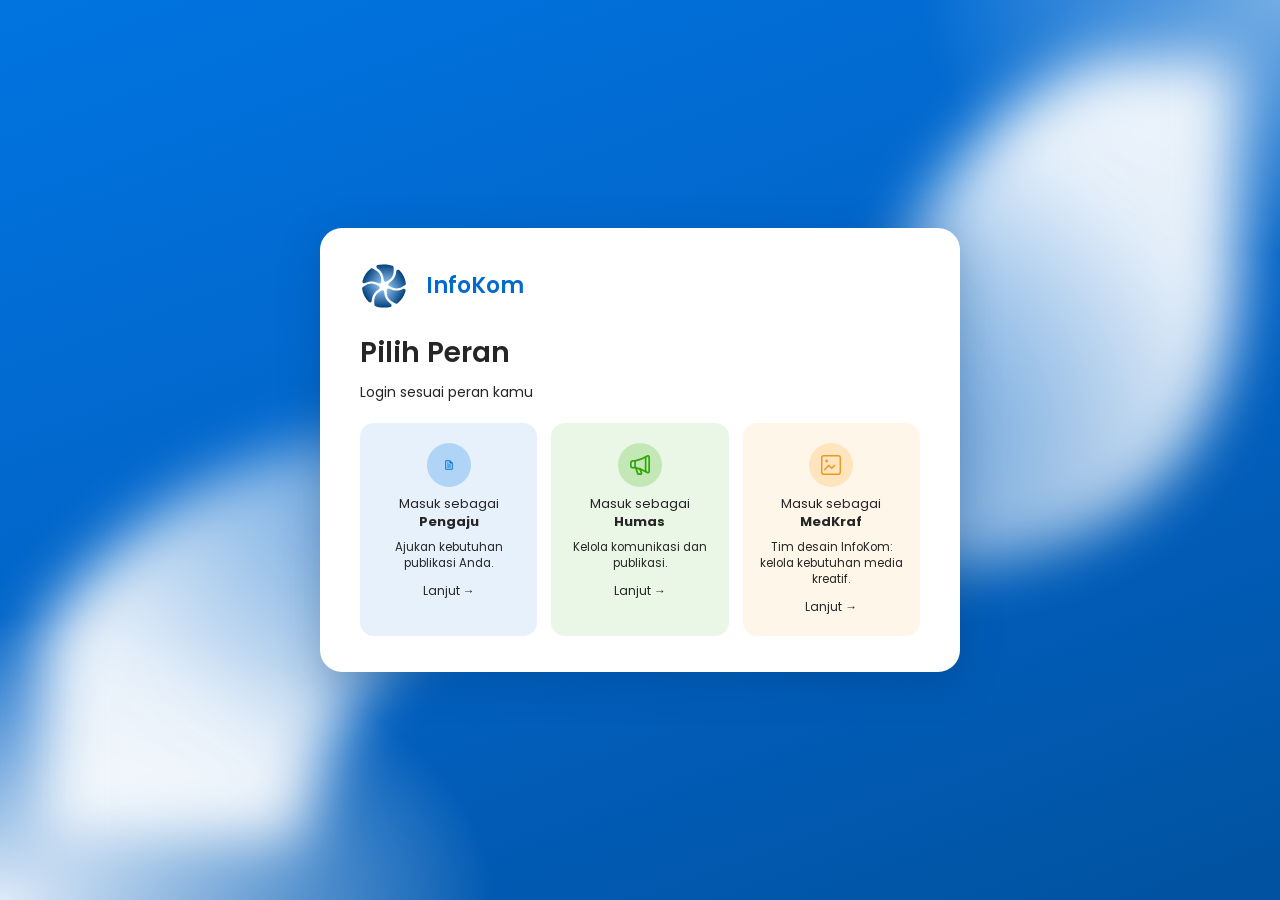
==== commit 18765b71: "Ganti ikon inline dengan aset asli Figma dan tambah gambar poster" ====
--- a/index.html
+++ b/index.html
@@ -9,6 +9,7 @@
   <link rel="preconnect" href="https://fonts.googleapis.com">
   <link href="https://fonts.googleapis.com/css2?family=Poppins:wght@400;500;600;700&display=swap" rel="stylesheet">
 
+  <link rel="icon" href="assets/favicon.svg">
   <link rel="stylesheet" href="css/style.css">
 </head>
 <body>
@@ -17,36 +18,30 @@
        KUMPULAN IKON (SVG). Dipanggil dengan <use href="#nama-ikon">
        ============================================================ -->
   <svg width="0" height="0" style="position:absolute" aria-hidden="true">
-    <!-- Logo InfoKom -->
-    <symbol id="logo" viewBox="0 0 56 56">
-      <circle cx="28" cy="28" r="27" fill="#1d4e8f"/>
-      <g fill="#ffffff" fill-opacity="0.88">
-        <path d="M28 28C33 12 48 13 51 24C42 19 34 21 28 28Z"/>
-        <path d="M28 28C33 12 48 13 51 24C42 19 34 21 28 28Z" transform="rotate(60 28 28)"/>
-        <path d="M28 28C33 12 48 13 51 24C42 19 34 21 28 28Z" transform="rotate(120 28 28)"/>
-        <path d="M28 28C33 12 48 13 51 24C42 19 34 21 28 28Z" transform="rotate(180 28 28)"/>
-        <path d="M28 28C33 12 48 13 51 24C42 19 34 21 28 28Z" transform="rotate(240 28 28)"/>
-        <path d="M28 28C33 12 48 13 51 24C42 19 34 21 28 28Z" transform="rotate(300 28 28)"/>
-      </g>
-      <circle cx="28" cy="28" r="4" fill="#1d4e8f"/>
-    </symbol>
-
-    <!-- Ikon garis -->
-    <symbol id="i-phone" viewBox="0 0 24 24" fill="none" stroke="currentColor" stroke-width="2" stroke-linecap="round" stroke-linejoin="round"><path d="M22 16.9v3a2 2 0 0 1-2.2 2 19.8 19.8 0 0 1-8.6-3.1 19.5 19.5 0 0 1-6-6A19.8 19.8 0 0 1 2.1 4.2 2 2 0 0 1 4.1 2h3a2 2 0 0 1 2 1.7c.1 1 .4 1.9.7 2.8a2 2 0 0 1-.5 2.1L8.1 9.9a16 16 0 0 0 6 6l1.3-1.3a2 2 0 0 1 2.1-.4c.9.3 1.8.6 2.8.7a2 2 0 0 1 1.7 2z"/></symbol>
-    <symbol id="i-clip" viewBox="0 0 24 24" fill="none" stroke="currentColor" stroke-width="2" stroke-linecap="round" stroke-linejoin="round"><rect x="8" y="2" width="8" height="4" rx="1"/><path d="M16 4h2a2 2 0 0 1 2 2v14a2 2 0 0 1-2 2H6a2 2 0 0 1-2-2V6a2 2 0 0 1 2-2h2M12 11v4M12 18v.01"/></symbol>
-    <symbol id="i-clock" viewBox="0 0 24 24" fill="none" stroke="currentColor" stroke-width="2" stroke-linecap="round" stroke-linejoin="round"><circle cx="12" cy="12" r="10"/><path d="M12 6v6l4 2"/></symbol>
-    <symbol id="i-doc" viewBox="0 0 24 24" fill="none" stroke="currentColor" stroke-width="2" stroke-linecap="round" stroke-linejoin="round"><path d="M14 2H6a2 2 0 0 0-2 2v16a2 2 0 0 0 2 2h12a2 2 0 0 0 2-2V8z"/><path d="M14 2v6h6M8 13h8M8 17h8M8 9h2"/></symbol>
-    <symbol id="i-tasks" viewBox="0 0 24 24" fill="none" stroke="currentColor" stroke-width="2" stroke-linecap="round" stroke-linejoin="round"><rect x="3" y="4" width="18" height="16" rx="2"/><path d="M7 9l1.5 1.5L11 8M13 9h4M7 15l1.5 1.5L11 14M13 15h4"/></symbol>
-    <symbol id="i-bell" viewBox="0 0 24 24" fill="none" stroke="currentColor" stroke-width="2" stroke-linecap="round" stroke-linejoin="round"><path d="M18 8a6 6 0 0 0-12 0c0 7-3 9-3 9h18s-3-2-3-9M13.7 21a2 2 0 0 1-3.4 0"/></symbol>
-    <symbol id="i-user" viewBox="0 0 24 24" fill="none" stroke="currentColor" stroke-width="2" stroke-linecap="round" stroke-linejoin="round"><circle cx="12" cy="8" r="4"/><path d="M4 21a8 8 0 0 1 16 0"/></symbol>
-    <symbol id="i-megaphone" viewBox="0 0 24 24" fill="none" stroke="currentColor" stroke-width="2" stroke-linecap="round" stroke-linejoin="round"><path d="M3 11v2a1 1 0 0 0 1 1h2l5 4V6L6 10H4a1 1 0 0 0-1 1zM15 8a5 5 0 0 1 0 8M18 5a9 9 0 0 1 0 14"/></symbol>
-    <symbol id="i-image" viewBox="0 0 24 24" fill="none" stroke="currentColor" stroke-width="2" stroke-linecap="round" stroke-linejoin="round"><rect x="3" y="3" width="18" height="18" rx="2"/><circle cx="9" cy="9" r="2"/><path d="M21 15l-5-5L5 21"/></symbol>
+    <!-- Ikon asli dari file Figma -->
+    <symbol id="logo" viewBox="0 0 56 51"><image href="assets/69146.svg" width="56" height="51"/></symbol>
+
+    <symbol id="i-phone" viewBox="0 0 24 24"><image href="assets/54fbe.svg" width="24" height="24"/></symbol>
+    <symbol id="i-clip" viewBox="0 0 24 24"><image href="assets/e0886.svg" width="24" height="24"/></symbol>
+    <symbol id="i-clock" viewBox="0 0 24 24"><image href="assets/e6d93.svg" width="24" height="24"/></symbol>
+    <symbol id="i-tasks" viewBox="0 0 24 24"><image href="assets/5f177.svg" width="24" height="24"/></symbol>
+    <symbol id="i-bell" viewBox="0 0 24 24"><image href="assets/1b2ef.svg" width="24" height="24"/></symbol>
+    <symbol id="i-user" viewBox="0 0 24 24"><image href="assets/fa01b.svg" width="24" height="24"/></symbol>
+
+    <!-- Ikon peran (Pilih Peran) -->
+    <symbol id="i-doc" viewBox="0 0 24 24"><image href="assets/61ce6.svg" width="24" height="24"/></symbol>
+    <symbol id="i-megaphone" viewBox="0 0 24 24"><image href="assets/0c6de.svg" width="24" height="24"/></symbol>
+    <symbol id="i-image" viewBox="0 0 24 24"><image href="assets/bce34.svg" width="24" height="24"/></symbol>
+
+    <!-- Ikon modal -->
+    <symbol id="i-ok" viewBox="0 0 24 24"><image href="assets/6f0ef.svg" width="24" height="24"/></symbol>
+    <symbol id="i-warn" viewBox="0 0 24 24"><image href="assets/6bb5d.svg" width="24" height="24"/></symbol>
+    <symbol id="i-x" viewBox="0 0 24 24"><image href="assets/47fa3.svg" width="24" height="24"/></symbol>
+
+    <!-- Ikon utilitas (tetap inline, sesuai Figma) -->
     <symbol id="i-menu" viewBox="0 0 24 24" fill="none" stroke="currentColor" stroke-width="2" stroke-linecap="round" stroke-linejoin="round"><path d="M4 6h16M4 12h16M4 18h16"/></symbol>
     <symbol id="i-ext" viewBox="0 0 24 24" fill="none" stroke="currentColor" stroke-width="2" stroke-linecap="round" stroke-linejoin="round"><path d="M15 3h6v6M10 14L21 3M18 13v6a2 2 0 0 1-2 2H5a2 2 0 0 1-2-2V8a2 2 0 0 1 2-2h6"/></symbol>
     <symbol id="i-upload" viewBox="0 0 24 24" fill="none" stroke="currentColor" stroke-width="2" stroke-linecap="round" stroke-linejoin="round"><path d="M21 15v4a2 2 0 0 1-2 2H5a2 2 0 0 1-2-2v-4M17 8l-5-5-5 5M12 3v12"/></symbol>
-    <symbol id="i-ok" viewBox="0 0 24 24" fill="none" stroke-width="2" stroke-linecap="round" stroke-linejoin="round"><circle cx="12" cy="12" r="10" fill="currentColor" stroke="none"/><path d="M8 12l3 3 5-6" style="stroke:var(--cek,#fff)"/></symbol>
-    <symbol id="i-warn" viewBox="0 0 24 24" fill="none" stroke-width="2" stroke-linecap="round" stroke-linejoin="round"><path d="M12 3L2 21h20z" fill="currentColor" stroke="currentColor"/><path d="M12 10v5M12 18v.01" stroke="#fff"/></symbol>
-    <symbol id="i-x" viewBox="0 0 24 24" fill="none" stroke="currentColor" stroke-width="2" stroke-linecap="round" stroke-linejoin="round"><path d="M18 6L6 18M6 6l12 12"/></symbol>
   </svg>
 
 
--- a/css/style.css
+++ b/css/style.css
@@ -47,6 +47,7 @@
   min-height: 100vh;
   /* Latar biru dengan sapuan putih di pojok (seperti di Figma) */
   background:
+    url("../assets/b1f88.svg") center / cover no-repeat,
     radial-gradient(55% 45% at 0% 100%, rgba(234, 242, 251, 0.95) 0%, rgba(234, 242, 251, 0) 70%),
     radial-gradient(40% 40% at 100% 0%, rgba(255, 255, 255, 0.45) 0%, rgba(255, 255, 255, 0) 70%),
     linear-gradient(160deg, #0174e0 0%, #0262c4 55%, #01529f 100%);
@@ -574,7 +575,14 @@
 
 .judul-kecil { font-weight: 500; margin-bottom: 2px; }
 
-/* Poster contoh (dibuat dengan CSS, menggantikan gambar desain) */
+/* Poster hasil desain (gambar asli dari Figma) */
+.poster-gambar {
+  display: block;
+  width: 100%;
+  height: 100%;
+  object-fit: contain;
+}
+
 .poster {
   position: relative;
   height: 210px;
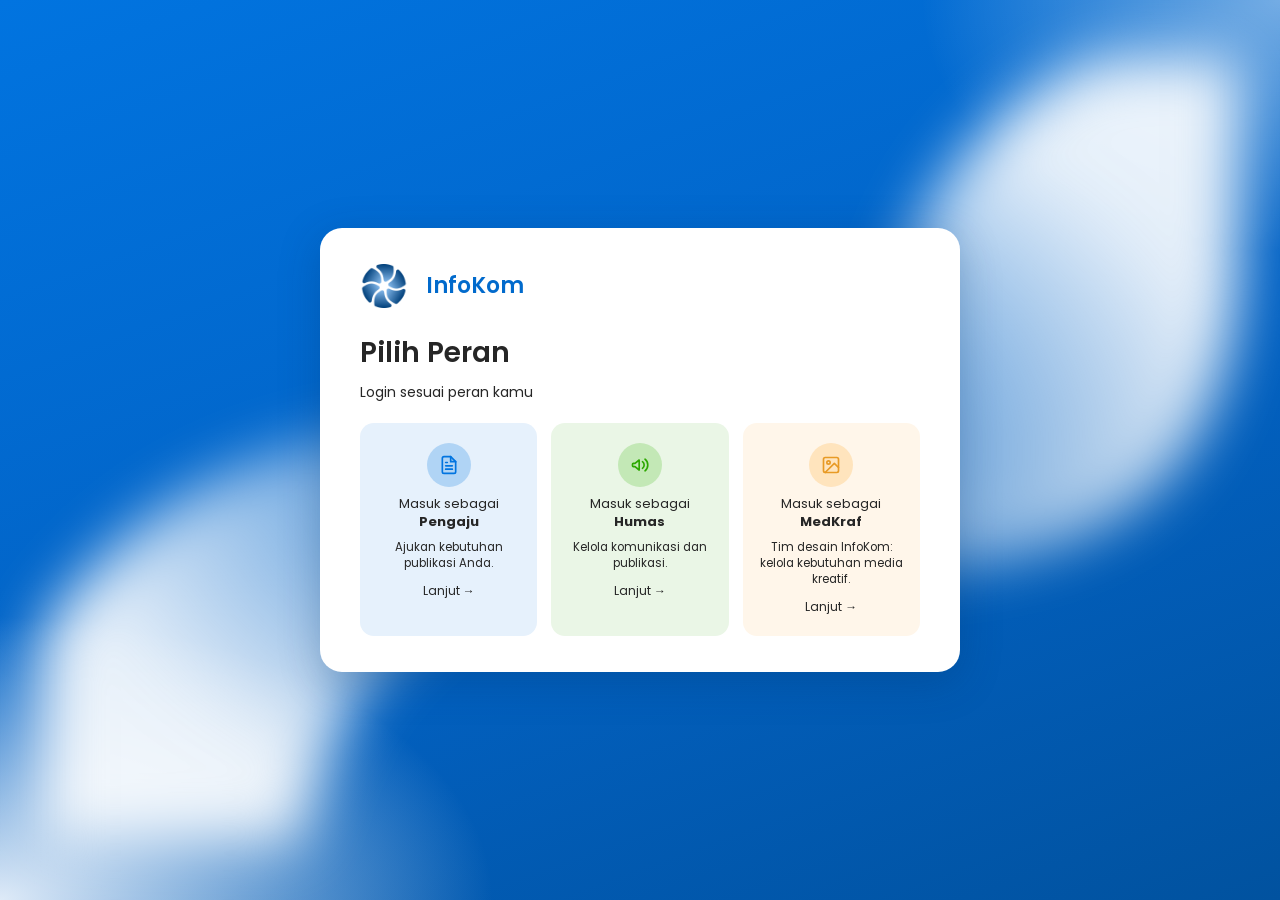
==== commit 51aa61ea: "tambah logo" ====
--- a/index.html
+++ b/index.html
@@ -9,7 +9,6 @@
   <link rel="preconnect" href="https://fonts.googleapis.com">
   <link href="https://fonts.googleapis.com/css2?family=Poppins:wght@400;500;600;700&display=swap" rel="stylesheet">
 
-  <link rel="icon" href="assets/favicon.svg">
   <link rel="stylesheet" href="css/style.css">
 </head>
 <body>
@@ -18,30 +17,36 @@
        KUMPULAN IKON (SVG). Dipanggil dengan <use href="#nama-ikon">
        ============================================================ -->
   <svg width="0" height="0" style="position:absolute" aria-hidden="true">
-    <!-- Ikon asli dari file Figma -->
-    <symbol id="logo" viewBox="0 0 56 51"><image href="assets/69146.svg" width="56" height="51"/></symbol>
-
-    <symbol id="i-phone" viewBox="0 0 24 24"><image href="assets/54fbe.svg" width="24" height="24"/></symbol>
-    <symbol id="i-clip" viewBox="0 0 24 24"><image href="assets/e0886.svg" width="24" height="24"/></symbol>
-    <symbol id="i-clock" viewBox="0 0 24 24"><image href="assets/e6d93.svg" width="24" height="24"/></symbol>
-    <symbol id="i-tasks" viewBox="0 0 24 24"><image href="assets/5f177.svg" width="24" height="24"/></symbol>
-    <symbol id="i-bell" viewBox="0 0 24 24"><image href="assets/1b2ef.svg" width="24" height="24"/></symbol>
-    <symbol id="i-user" viewBox="0 0 24 24"><image href="assets/fa01b.svg" width="24" height="24"/></symbol>
-
-    <!-- Ikon peran (Pilih Peran) -->
-    <symbol id="i-doc" viewBox="0 0 24 24"><image href="assets/61ce6.svg" width="24" height="24"/></symbol>
-    <symbol id="i-megaphone" viewBox="0 0 24 24"><image href="assets/0c6de.svg" width="24" height="24"/></symbol>
-    <symbol id="i-image" viewBox="0 0 24 24"><image href="assets/bce34.svg" width="24" height="24"/></symbol>
-
-    <!-- Ikon modal -->
-    <symbol id="i-ok" viewBox="0 0 24 24"><image href="assets/6f0ef.svg" width="24" height="24"/></symbol>
-    <symbol id="i-warn" viewBox="0 0 24 24"><image href="assets/6bb5d.svg" width="24" height="24"/></symbol>
-    <symbol id="i-x" viewBox="0 0 24 24"><image href="assets/47fa3.svg" width="24" height="24"/></symbol>
-
-    <!-- Ikon utilitas (tetap inline, sesuai Figma) -->
+    <!-- Logo InfoKom -->
+    <symbol id="logo" viewBox="0 0 56 56">
+      <circle cx="28" cy="28" r="27" fill="#1d4e8f"/>
+      <g fill="#ffffff" fill-opacity="0.88">
+        <path d="M28 28C33 12 48 13 51 24C42 19 34 21 28 28Z"/>
+        <path d="M28 28C33 12 48 13 51 24C42 19 34 21 28 28Z" transform="rotate(60 28 28)"/>
+        <path d="M28 28C33 12 48 13 51 24C42 19 34 21 28 28Z" transform="rotate(120 28 28)"/>
+        <path d="M28 28C33 12 48 13 51 24C42 19 34 21 28 28Z" transform="rotate(180 28 28)"/>
+        <path d="M28 28C33 12 48 13 51 24C42 19 34 21 28 28Z" transform="rotate(240 28 28)"/>
+        <path d="M28 28C33 12 48 13 51 24C42 19 34 21 28 28Z" transform="rotate(300 28 28)"/>
+      </g>
+      <circle cx="28" cy="28" r="4" fill="#1d4e8f"/>
+    </symbol>
+
+    <!-- Ikon garis -->
+    <symbol id="i-phone" viewBox="0 0 24 24" fill="none" stroke="currentColor" stroke-width="2" stroke-linecap="round" stroke-linejoin="round"><path d="M22 16.9v3a2 2 0 0 1-2.2 2 19.8 19.8 0 0 1-8.6-3.1 19.5 19.5 0 0 1-6-6A19.8 19.8 0 0 1 2.1 4.2 2 2 0 0 1 4.1 2h3a2 2 0 0 1 2 1.7c.1 1 .4 1.9.7 2.8a2 2 0 0 1-.5 2.1L8.1 9.9a16 16 0 0 0 6 6l1.3-1.3a2 2 0 0 1 2.1-.4c.9.3 1.8.6 2.8.7a2 2 0 0 1 1.7 2z"/></symbol>
+    <symbol id="i-clip" viewBox="0 0 24 24" fill="none" stroke="currentColor" stroke-width="2" stroke-linecap="round" stroke-linejoin="round"><rect x="8" y="2" width="8" height="4" rx="1"/><path d="M16 4h2a2 2 0 0 1 2 2v14a2 2 0 0 1-2 2H6a2 2 0 0 1-2-2V6a2 2 0 0 1 2-2h2M12 11v4M12 18v.01"/></symbol>
+    <symbol id="i-clock" viewBox="0 0 24 24" fill="none" stroke="currentColor" stroke-width="2" stroke-linecap="round" stroke-linejoin="round"><circle cx="12" cy="12" r="10"/><path d="M12 6v6l4 2"/></symbol>
+    <symbol id="i-doc" viewBox="0 0 24 24" fill="none" stroke="currentColor" stroke-width="2" stroke-linecap="round" stroke-linejoin="round"><path d="M14 2H6a2 2 0 0 0-2 2v16a2 2 0 0 0 2 2h12a2 2 0 0 0 2-2V8z"/><path d="M14 2v6h6M8 13h8M8 17h8M8 9h2"/></symbol>
+    <symbol id="i-tasks" viewBox="0 0 24 24" fill="none" stroke="currentColor" stroke-width="2" stroke-linecap="round" stroke-linejoin="round"><rect x="3" y="4" width="18" height="16" rx="2"/><path d="M7 9l1.5 1.5L11 8M13 9h4M7 15l1.5 1.5L11 14M13 15h4"/></symbol>
+    <symbol id="i-bell" viewBox="0 0 24 24" fill="none" stroke="currentColor" stroke-width="2" stroke-linecap="round" stroke-linejoin="round"><path d="M18 8a6 6 0 0 0-12 0c0 7-3 9-3 9h18s-3-2-3-9M13.7 21a2 2 0 0 1-3.4 0"/></symbol>
+    <symbol id="i-user" viewBox="0 0 24 24" fill="none" stroke="currentColor" stroke-width="2" stroke-linecap="round" stroke-linejoin="round"><circle cx="12" cy="8" r="4"/><path d="M4 21a8 8 0 0 1 16 0"/></symbol>
+    <symbol id="i-megaphone" viewBox="0 0 24 24" fill="none" stroke="currentColor" stroke-width="2" stroke-linecap="round" stroke-linejoin="round"><path d="M3 11v2a1 1 0 0 0 1 1h2l5 4V6L6 10H4a1 1 0 0 0-1 1zM15 8a5 5 0 0 1 0 8M18 5a9 9 0 0 1 0 14"/></symbol>
+    <symbol id="i-image" viewBox="0 0 24 24" fill="none" stroke="currentColor" stroke-width="2" stroke-linecap="round" stroke-linejoin="round"><rect x="3" y="3" width="18" height="18" rx="2"/><circle cx="9" cy="9" r="2"/><path d="M21 15l-5-5L5 21"/></symbol>
     <symbol id="i-menu" viewBox="0 0 24 24" fill="none" stroke="currentColor" stroke-width="2" stroke-linecap="round" stroke-linejoin="round"><path d="M4 6h16M4 12h16M4 18h16"/></symbol>
     <symbol id="i-ext" viewBox="0 0 24 24" fill="none" stroke="currentColor" stroke-width="2" stroke-linecap="round" stroke-linejoin="round"><path d="M15 3h6v6M10 14L21 3M18 13v6a2 2 0 0 1-2 2H5a2 2 0 0 1-2-2V8a2 2 0 0 1 2-2h6"/></symbol>
     <symbol id="i-upload" viewBox="0 0 24 24" fill="none" stroke="currentColor" stroke-width="2" stroke-linecap="round" stroke-linejoin="round"><path d="M21 15v4a2 2 0 0 1-2 2H5a2 2 0 0 1-2-2v-4M17 8l-5-5-5 5M12 3v12"/></symbol>
+    <symbol id="i-ok" viewBox="0 0 24 24" fill="none" stroke-width="2" stroke-linecap="round" stroke-linejoin="round"><circle cx="12" cy="12" r="10" fill="currentColor" stroke="none"/><path d="M8 12l3 3 5-6" style="stroke:var(--cek,#fff)"/></symbol>
+    <symbol id="i-warn" viewBox="0 0 24 24" fill="none" stroke-width="2" stroke-linecap="round" stroke-linejoin="round"><path d="M12 3L2 21h20z" fill="currentColor" stroke="currentColor"/><path d="M12 10v5M12 18v.01" stroke="#fff"/></symbol>
+    <symbol id="i-x" viewBox="0 0 24 24" fill="none" stroke="currentColor" stroke-width="2" stroke-linecap="round" stroke-linejoin="round"><path d="M18 6L6 18M6 6l12 12"/></symbol>
   </svg>
 
 
@@ -50,7 +55,7 @@
        ============================================================ -->
   <main class="halaman-login" id="halaman-peran">
     <div class="kartu-login lebar">
-      <div class="merek"><svg class="logo"><use href="#logo"/></svg><span>InfoKom</span></div>
+      <div class="merek"><img src="img/logo-infokom.png" alt="Logo InfoKom" class="logo"><span>InfoKom</span></div>
       <h1>Pilih Peran</h1>
       <p class="sub">Login sesuai peran kamu</p>
 
@@ -103,7 +108,6 @@
       <div class="atau"><span>atau</span></div>
       <button type="button" class="btn btn-garis penuh" id="btn-google">Masuk dengan Google</button>
       <button type="button" class="tautan tengah" id="btn-ganti-peran">← Ganti peran</button>
-      <p class="petunjuk-demo">Mode demo: isi email dan kata sandi apa saja.</p>
     </form>
   </main>
 
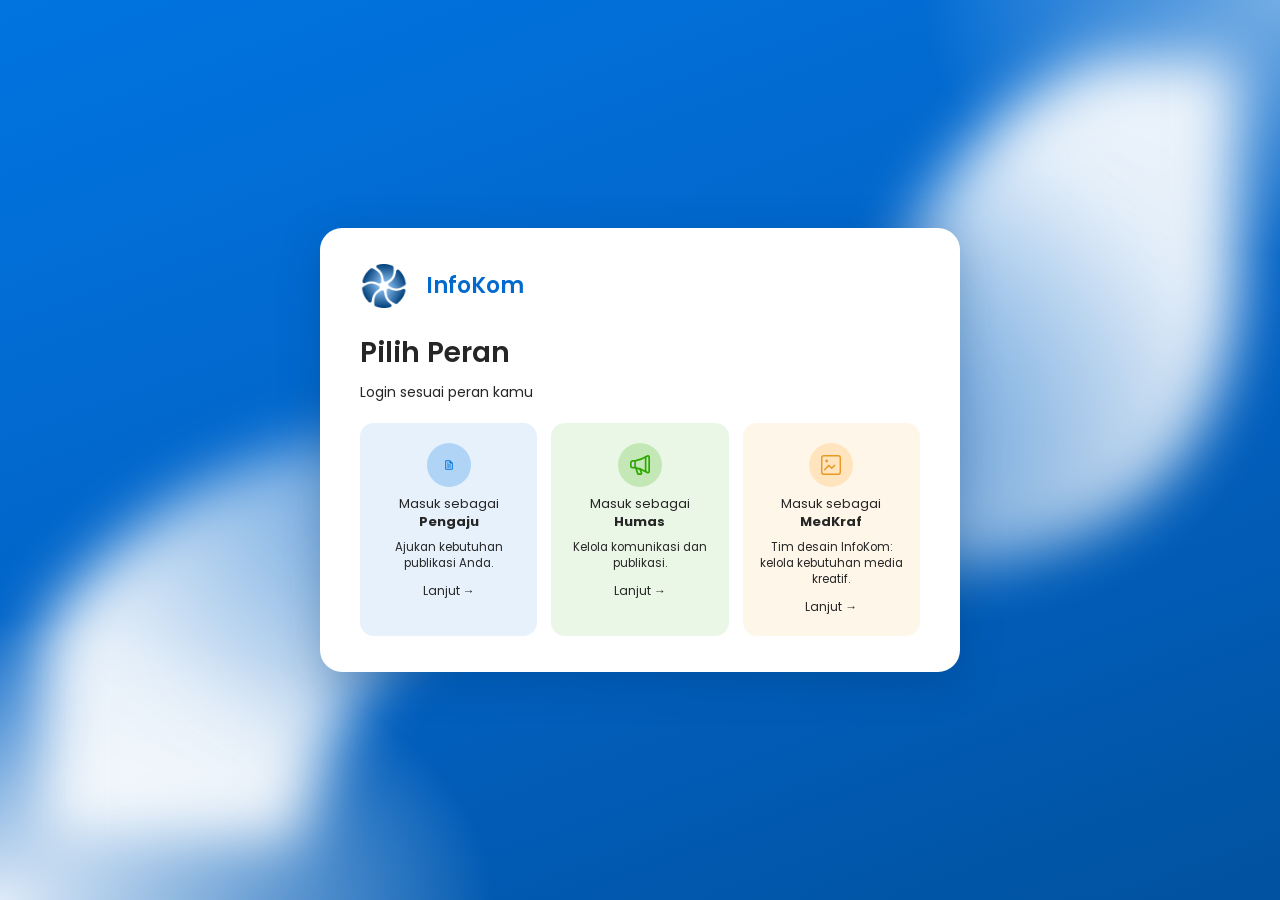
==== commit 568c279e: "Merge branch 'main' of https://github.com/clairedible/Proyek-IMK" ====
--- a/index.html
+++ b/index.html
@@ -9,6 +9,7 @@
   <link rel="preconnect" href="https://fonts.googleapis.com">
   <link href="https://fonts.googleapis.com/css2?family=Poppins:wght@400;500;600;700&display=swap" rel="stylesheet">
 
+  <link rel="icon" href="assets/favicon.svg">
   <link rel="stylesheet" href="css/style.css">
 </head>
 <body>
@@ -17,36 +18,30 @@
        KUMPULAN IKON (SVG). Dipanggil dengan <use href="#nama-ikon">
        ============================================================ -->
   <svg width="0" height="0" style="position:absolute" aria-hidden="true">
-    <!-- Logo InfoKom -->
-    <symbol id="logo" viewBox="0 0 56 56">
-      <circle cx="28" cy="28" r="27" fill="#1d4e8f"/>
-      <g fill="#ffffff" fill-opacity="0.88">
-        <path d="M28 28C33 12 48 13 51 24C42 19 34 21 28 28Z"/>
-        <path d="M28 28C33 12 48 13 51 24C42 19 34 21 28 28Z" transform="rotate(60 28 28)"/>
-        <path d="M28 28C33 12 48 13 51 24C42 19 34 21 28 28Z" transform="rotate(120 28 28)"/>
-        <path d="M28 28C33 12 48 13 51 24C42 19 34 21 28 28Z" transform="rotate(180 28 28)"/>
-        <path d="M28 28C33 12 48 13 51 24C42 19 34 21 28 28Z" transform="rotate(240 28 28)"/>
-        <path d="M28 28C33 12 48 13 51 24C42 19 34 21 28 28Z" transform="rotate(300 28 28)"/>
-      </g>
-      <circle cx="28" cy="28" r="4" fill="#1d4e8f"/>
-    </symbol>
-
-    <!-- Ikon garis -->
-    <symbol id="i-phone" viewBox="0 0 24 24" fill="none" stroke="currentColor" stroke-width="2" stroke-linecap="round" stroke-linejoin="round"><path d="M22 16.9v3a2 2 0 0 1-2.2 2 19.8 19.8 0 0 1-8.6-3.1 19.5 19.5 0 0 1-6-6A19.8 19.8 0 0 1 2.1 4.2 2 2 0 0 1 4.1 2h3a2 2 0 0 1 2 1.7c.1 1 .4 1.9.7 2.8a2 2 0 0 1-.5 2.1L8.1 9.9a16 16 0 0 0 6 6l1.3-1.3a2 2 0 0 1 2.1-.4c.9.3 1.8.6 2.8.7a2 2 0 0 1 1.7 2z"/></symbol>
-    <symbol id="i-clip" viewBox="0 0 24 24" fill="none" stroke="currentColor" stroke-width="2" stroke-linecap="round" stroke-linejoin="round"><rect x="8" y="2" width="8" height="4" rx="1"/><path d="M16 4h2a2 2 0 0 1 2 2v14a2 2 0 0 1-2 2H6a2 2 0 0 1-2-2V6a2 2 0 0 1 2-2h2M12 11v4M12 18v.01"/></symbol>
-    <symbol id="i-clock" viewBox="0 0 24 24" fill="none" stroke="currentColor" stroke-width="2" stroke-linecap="round" stroke-linejoin="round"><circle cx="12" cy="12" r="10"/><path d="M12 6v6l4 2"/></symbol>
-    <symbol id="i-doc" viewBox="0 0 24 24" fill="none" stroke="currentColor" stroke-width="2" stroke-linecap="round" stroke-linejoin="round"><path d="M14 2H6a2 2 0 0 0-2 2v16a2 2 0 0 0 2 2h12a2 2 0 0 0 2-2V8z"/><path d="M14 2v6h6M8 13h8M8 17h8M8 9h2"/></symbol>
-    <symbol id="i-tasks" viewBox="0 0 24 24" fill="none" stroke="currentColor" stroke-width="2" stroke-linecap="round" stroke-linejoin="round"><rect x="3" y="4" width="18" height="16" rx="2"/><path d="M7 9l1.5 1.5L11 8M13 9h4M7 15l1.5 1.5L11 14M13 15h4"/></symbol>
-    <symbol id="i-bell" viewBox="0 0 24 24" fill="none" stroke="currentColor" stroke-width="2" stroke-linecap="round" stroke-linejoin="round"><path d="M18 8a6 6 0 0 0-12 0c0 7-3 9-3 9h18s-3-2-3-9M13.7 21a2 2 0 0 1-3.4 0"/></symbol>
-    <symbol id="i-user" viewBox="0 0 24 24" fill="none" stroke="currentColor" stroke-width="2" stroke-linecap="round" stroke-linejoin="round"><circle cx="12" cy="8" r="4"/><path d="M4 21a8 8 0 0 1 16 0"/></symbol>
-    <symbol id="i-megaphone" viewBox="0 0 24 24" fill="none" stroke="currentColor" stroke-width="2" stroke-linecap="round" stroke-linejoin="round"><path d="M3 11v2a1 1 0 0 0 1 1h2l5 4V6L6 10H4a1 1 0 0 0-1 1zM15 8a5 5 0 0 1 0 8M18 5a9 9 0 0 1 0 14"/></symbol>
-    <symbol id="i-image" viewBox="0 0 24 24" fill="none" stroke="currentColor" stroke-width="2" stroke-linecap="round" stroke-linejoin="round"><rect x="3" y="3" width="18" height="18" rx="2"/><circle cx="9" cy="9" r="2"/><path d="M21 15l-5-5L5 21"/></symbol>
+    <!-- Ikon asli dari file Figma -->
+    <symbol id="logo" viewBox="0 0 56 51"><image href="assets/69146.svg" width="56" height="51"/></symbol>
+
+    <symbol id="i-phone" viewBox="0 0 24 24"><image href="assets/54fbe.svg" width="24" height="24"/></symbol>
+    <symbol id="i-clip" viewBox="0 0 24 24"><image href="assets/e0886.svg" width="24" height="24"/></symbol>
+    <symbol id="i-clock" viewBox="0 0 24 24"><image href="assets/e6d93.svg" width="24" height="24"/></symbol>
+    <symbol id="i-tasks" viewBox="0 0 24 24"><image href="assets/5f177.svg" width="24" height="24"/></symbol>
+    <symbol id="i-bell" viewBox="0 0 24 24"><image href="assets/1b2ef.svg" width="24" height="24"/></symbol>
+    <symbol id="i-user" viewBox="0 0 24 24"><image href="assets/fa01b.svg" width="24" height="24"/></symbol>
+
+    <!-- Ikon peran (Pilih Peran) -->
+    <symbol id="i-doc" viewBox="0 0 24 24"><image href="assets/61ce6.svg" width="24" height="24"/></symbol>
+    <symbol id="i-megaphone" viewBox="0 0 24 24"><image href="assets/0c6de.svg" width="24" height="24"/></symbol>
+    <symbol id="i-image" viewBox="0 0 24 24"><image href="assets/bce34.svg" width="24" height="24"/></symbol>
+
+    <!-- Ikon modal -->
+    <symbol id="i-ok" viewBox="0 0 24 24"><image href="assets/6f0ef.svg" width="24" height="24"/></symbol>
+    <symbol id="i-warn" viewBox="0 0 24 24"><image href="assets/6bb5d.svg" width="24" height="24"/></symbol>
+    <symbol id="i-x" viewBox="0 0 24 24"><image href="assets/47fa3.svg" width="24" height="24"/></symbol>
+
+    <!-- Ikon utilitas (tetap inline, sesuai Figma) -->
     <symbol id="i-menu" viewBox="0 0 24 24" fill="none" stroke="currentColor" stroke-width="2" stroke-linecap="round" stroke-linejoin="round"><path d="M4 6h16M4 12h16M4 18h16"/></symbol>
     <symbol id="i-ext" viewBox="0 0 24 24" fill="none" stroke="currentColor" stroke-width="2" stroke-linecap="round" stroke-linejoin="round"><path d="M15 3h6v6M10 14L21 3M18 13v6a2 2 0 0 1-2 2H5a2 2 0 0 1-2-2V8a2 2 0 0 1 2-2h6"/></symbol>
     <symbol id="i-upload" viewBox="0 0 24 24" fill="none" stroke="currentColor" stroke-width="2" stroke-linecap="round" stroke-linejoin="round"><path d="M21 15v4a2 2 0 0 1-2 2H5a2 2 0 0 1-2-2v-4M17 8l-5-5-5 5M12 3v12"/></symbol>
-    <symbol id="i-ok" viewBox="0 0 24 24" fill="none" stroke-width="2" stroke-linecap="round" stroke-linejoin="round"><circle cx="12" cy="12" r="10" fill="currentColor" stroke="none"/><path d="M8 12l3 3 5-6" style="stroke:var(--cek,#fff)"/></symbol>
-    <symbol id="i-warn" viewBox="0 0 24 24" fill="none" stroke-width="2" stroke-linecap="round" stroke-linejoin="round"><path d="M12 3L2 21h20z" fill="currentColor" stroke="currentColor"/><path d="M12 10v5M12 18v.01" stroke="#fff"/></symbol>
-    <symbol id="i-x" viewBox="0 0 24 24" fill="none" stroke="currentColor" stroke-width="2" stroke-linecap="round" stroke-linejoin="round"><path d="M18 6L6 18M6 6l12 12"/></symbol>
   </svg>
 
 
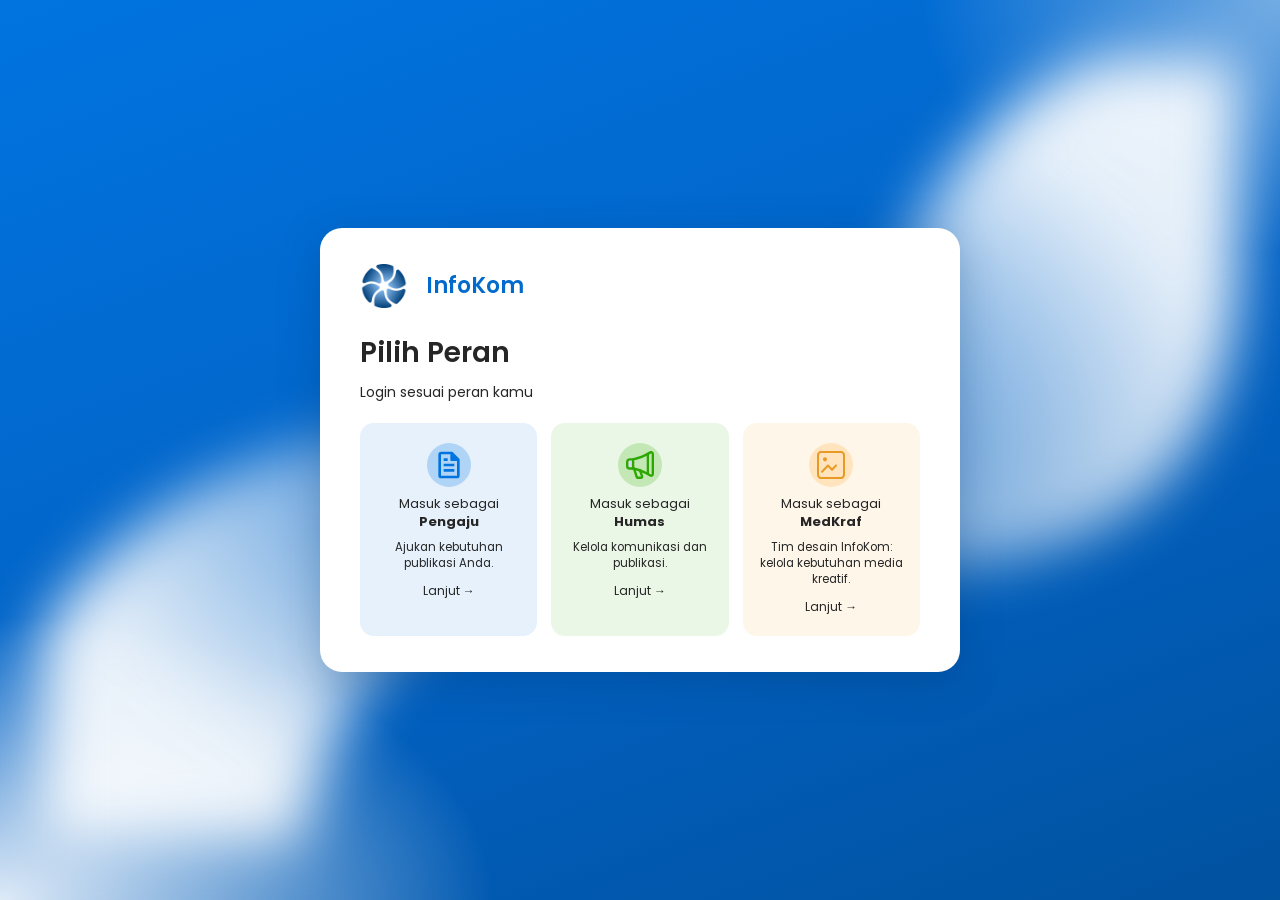
==== commit 14d9c5c7: "Match requester icon size with other role icons" ====
--- a/index.html
+++ b/index.html
@@ -29,7 +29,7 @@
     <symbol id="i-user" viewBox="0 0 24 24"><image href="assets/fa01b.svg" width="24" height="24"/></symbol>
 
     <!-- Ikon peran (Pilih Peran) -->
-    <symbol id="i-doc" viewBox="0 0 24 24"><image href="assets/61ce6.svg" width="24" height="24"/></symbol>
+    <symbol id="i-doc" viewBox="0 0 24 24"><image href="assets/icon-pengaju.svg" width="24" height="24"/></symbol>
     <symbol id="i-megaphone" viewBox="0 0 24 24"><image href="assets/0c6de.svg" width="24" height="24"/></symbol>
     <symbol id="i-image" viewBox="0 0 24 24"><image href="assets/bce34.svg" width="24" height="24"/></symbol>
 
--- a/css/style.css
+++ b/css/style.css
@@ -126,6 +126,8 @@
 .kartu-peran small { font-size: 11.5px; }
 .kartu-peran em { font-style: normal; font-size: 12px; margin-top: 4px; }
 
+.lingkaran .ic { width: 28px; height: 28px; }
+
 .lingkaran {
   width: 44px; height: 44px;
   border-radius: 50%;
@@ -209,6 +211,7 @@
 
 .menu-item:hover { background: var(--biru-50); }
 .menu-item.aktif { background: var(--biru-600); color: #fff; }
+.menu-item.aktif .ic { filter: brightness(0) invert(1); }
 
 /* Header */
 .kolom-kanan { min-width: 0; }
@@ -479,6 +482,7 @@
 .chip.aktif { background: var(--biru-600); color: #fff; }
 
 .tabel-wrap {
+  margin-bottom: 12px;
   overflow-x: auto; /* tabel bisa digeser kalau layar sempit */
   border: 1px solid var(--biru-300);
   border-radius: 10px;
@@ -533,7 +537,7 @@
 .b-oranye { background: var(--oranye-50); border-color: var(--oranye-400); }
 .b-hijau { background: var(--hijau-50); border-color: var(--hijau-500); }
 .b-merah { background: var(--merah-300); border-color: var(--merah-800); color: #fff; }
-.b-merah .ic { --cek: var(--merah-300); } /* centang merah di dalam lingkaran putih */
+.b-merah .ik-50 { border-color: #fff; background: conic-gradient(#fff 0 50%, transparent 0); }
 
 /* Ikon lingkaran di badge */
 .ik {
